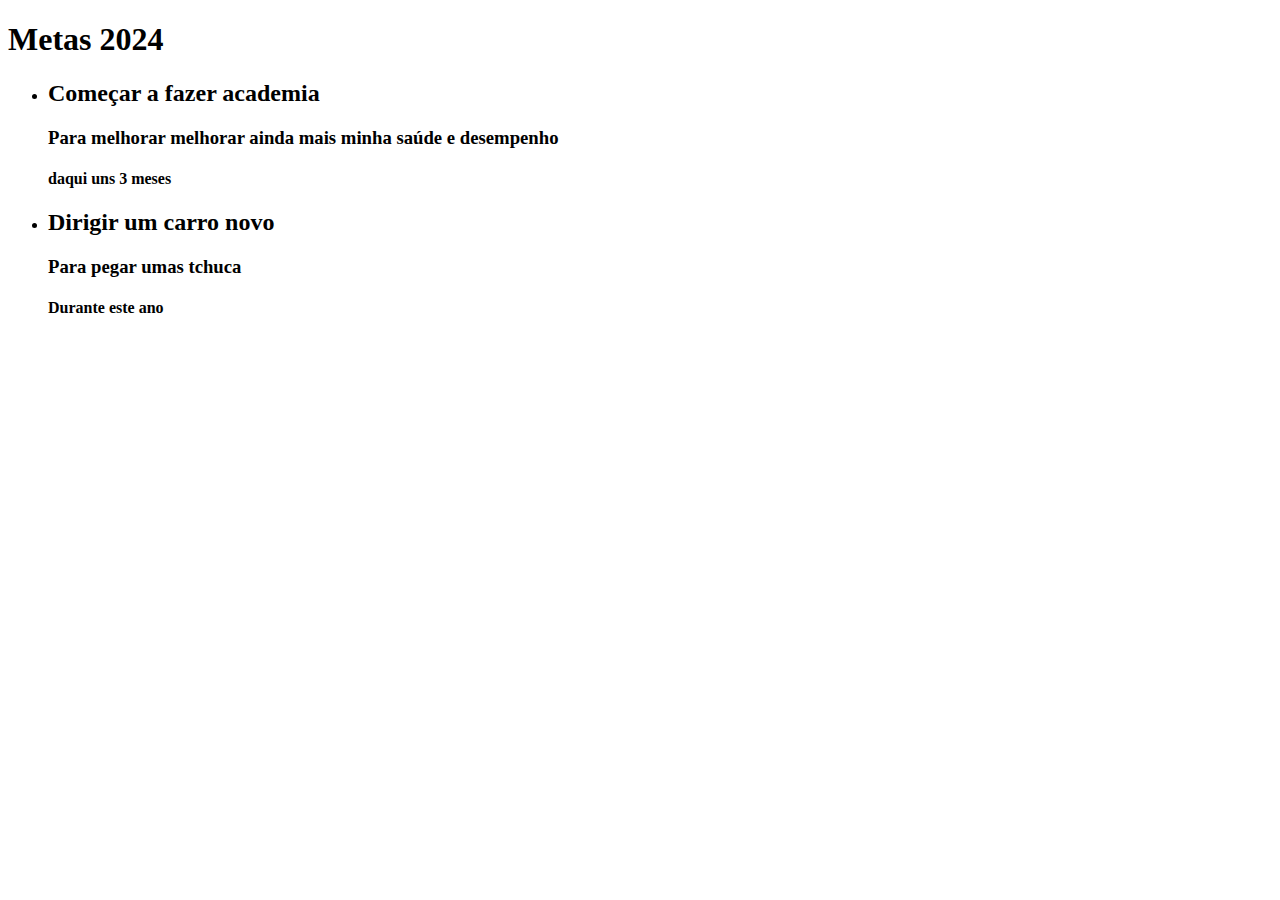
==== index.html @ 8af9ccc4 "save" ====
<!DOCTYPE html>
<html lang="pt-br">
<head>
    <meta charset="UTF-8">
    <meta name="viewport" content="width=device-width, initial-scale=1.0">
    <title>Metas para 2024</title>
</head>
<body>
    <h1 class="titulo">Metas 2024</h1>
    <ul class="lista">
        <li class="item1">
            <h2 class="titulo-meta">Começar a fazer academia</h2>
            <h3 class="importancia-meta">Para melhorar melhorar ainda mais minha saúde e desempenho</h3>
            <h4 class="prazo-meta">daqui uns 3 meses</h4>
        </li>
        <li class="item2">
            <h2 class="titulo-meta">Dirigir um carro novo </h2>
            <h3 class="importancia-meta">Para pegar umas tchuca</h3>
            <h4 class="prazo-meta">Durante este ano</h4>
        </li>
    </ul>
    
</body>
</html>
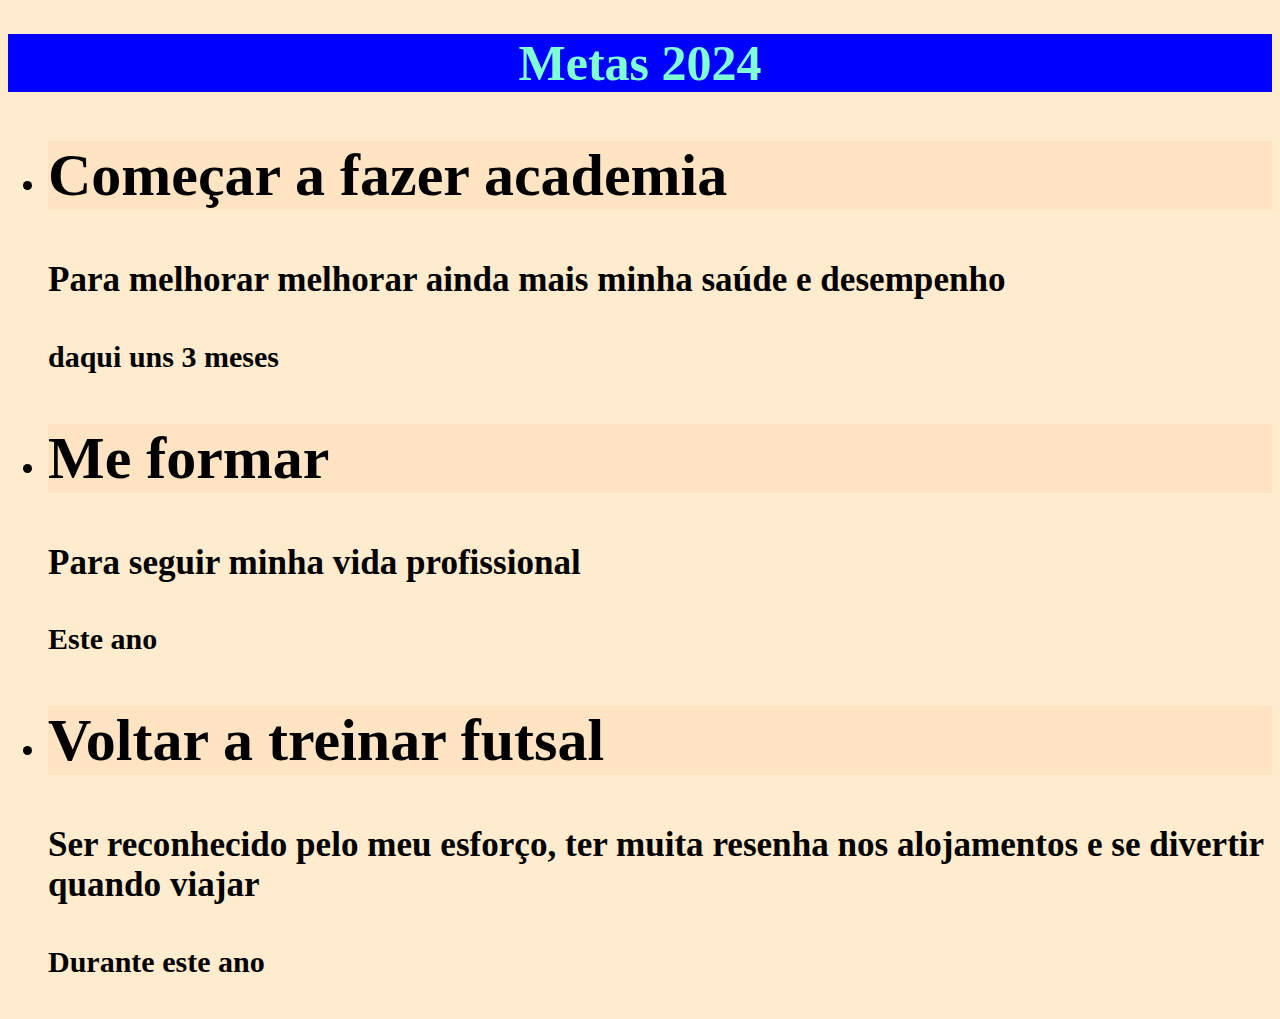
==== commit 4559da84: "save" ====
--- a/index.html
+++ b/index.html
@@ -4,6 +4,7 @@
     <meta charset="UTF-8">
     <meta name="viewport" content="width=device-width, initial-scale=1.0">
     <title>Metas para 2024</title>
+    <link rel="stylesheet" href="style.css">
 </head>
 <body>
     <h1 class="titulo">Metas 2024</h1>
@@ -14,10 +15,15 @@
             <h4 class="prazo-meta">daqui uns 3 meses</h4>
         </li>
         <li class="item2">
-            <h2 class="titulo-meta">Dirigir um carro novo </h2>
-            <h3 class="importancia-meta">Para pegar umas tchuca</h3>
+            <h2 class="titulo-meta">Me formar </h2>
+            <h3 class="importancia-meta">Para seguir minha vida profissional</h3>
+            <h4 class="prazo-meta">Este ano</h4>
+        </li>
+        <li class="item3">
+            <h2 class="titulo-meta">Voltar a treinar futsal</h2>
+            <h3 class="importancia-meta">Ser reconhecido pelo meu esforço, ter muita resenha nos alojamentos e se divertir quando viajar</h3>
             <h4 class="prazo-meta">Durante este ano</h4>
-        </li>
+    </li>
     </ul>
     
 </body>
--- a/style.css
+++ b/style.css
@@ -0,0 +1,20 @@
+.titulo{
+    text-align: center;
+    color: aquamarine;
+    background-color: blue;
+    font-size: 50px;
+}
+
+ul{
+    font-size: 30px;
+    color: black;
+}
+
+body{
+    background-color: blanchedalmond;
+}
+
+.titulo-meta{
+    background-color: bisque;
+    font-size: 60px;
+}
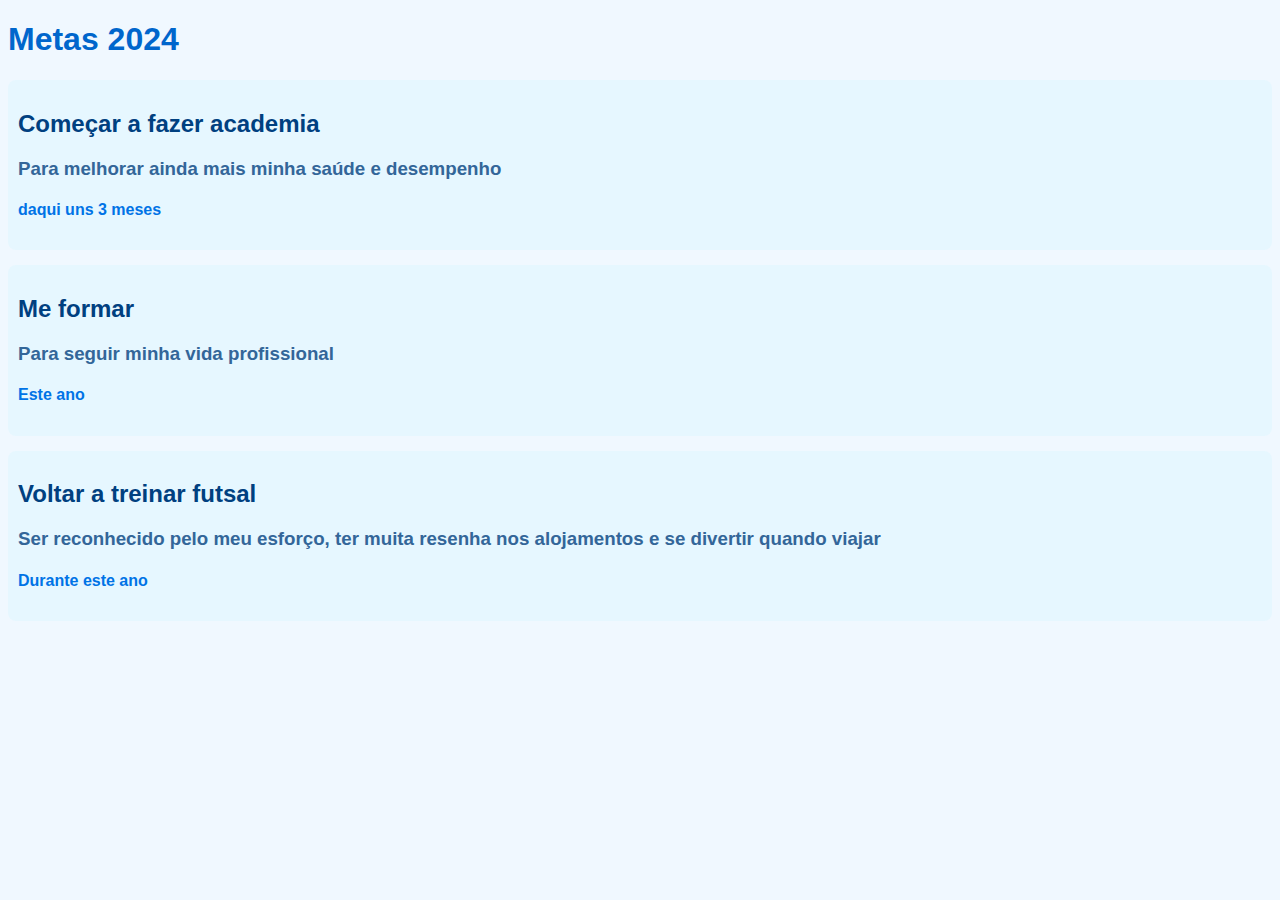
==== commit a009f25a: "save" ====
--- a/index.html
+++ b/index.html
@@ -11,7 +11,7 @@
     <ul class="lista">
         <li class="item1">
             <h2 class="titulo-meta">Começar a fazer academia</h2>
-            <h3 class="importancia-meta">Para melhorar melhorar ainda mais minha saúde e desempenho</h3>
+            <h3 class="importancia-meta">Para melhorar ainda mais minha saúde e desempenho</h3>
             <h4 class="prazo-meta">daqui uns 3 meses</h4>
         </li>
         <li class="item2">
--- a/style.css
+++ b/style.css
@@ -1,20 +1,35 @@
-.titulo{
-    text-align: center;
-    color: aquamarine;
-    background-color: blue;
-    font-size: 50px;
-}
-
-ul{
-    font-size: 30px;
-    color: black;
-}
-
-body{
-    background-color: blanchedalmond;
-}
-
-.titulo-meta{
-    background-color: bisque;
-    font-size: 60px;
-}
+body {
+    background-color: #f0f8ff;
+    color: #333; 
+    font-family: Arial, sans-serif;
+}
+
+.titulo {
+    color: #0066cc; 
+}
+
+.lista {
+    list-style-type: none;
+    padding: 0;
+}
+
+.item1,
+.item2,
+.item3 {
+    background-color: #e6f7ff;
+    margin-bottom: 15px;
+    padding: 10px;
+    border-radius: 8px;
+}
+
+.titulo-meta {
+    color: #004080;
+}
+
+.importancia-meta {
+    color: #336699;
+}
+
+.prazo-meta {
+    color: #0073e6;
+}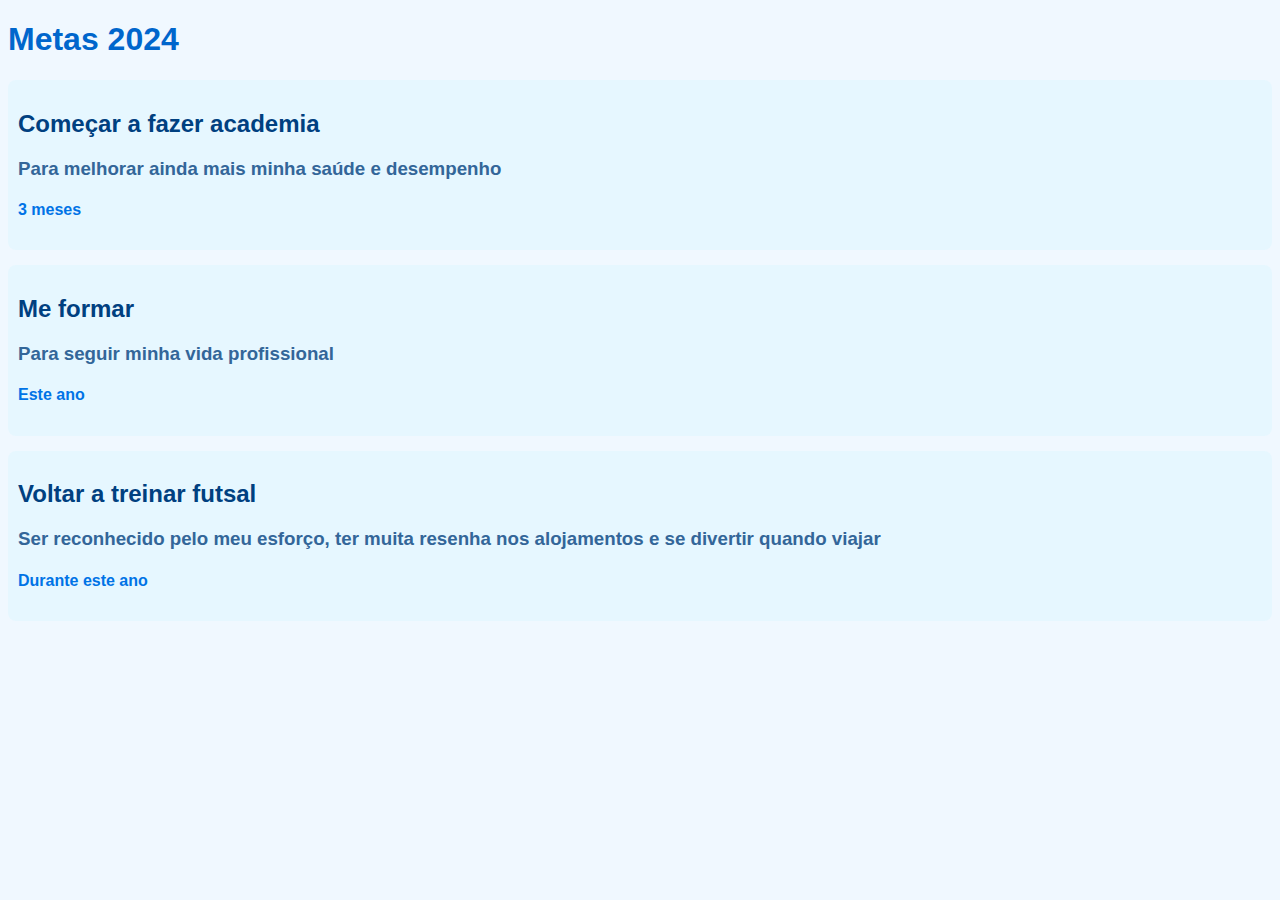
==== commit d042f7d9: "save" ====
--- a/index.html
+++ b/index.html
@@ -12,7 +12,7 @@
         <li class="item1">
             <h2 class="titulo-meta">Começar a fazer academia</h2>
             <h3 class="importancia-meta">Para melhorar ainda mais minha saúde e desempenho</h3>
-            <h4 class="prazo-meta">daqui uns 3 meses</h4>
+            <h4 class="prazo-meta">3 meses</h4>
         </li>
         <li class="item2">
             <h2 class="titulo-meta">Me formar </h2>
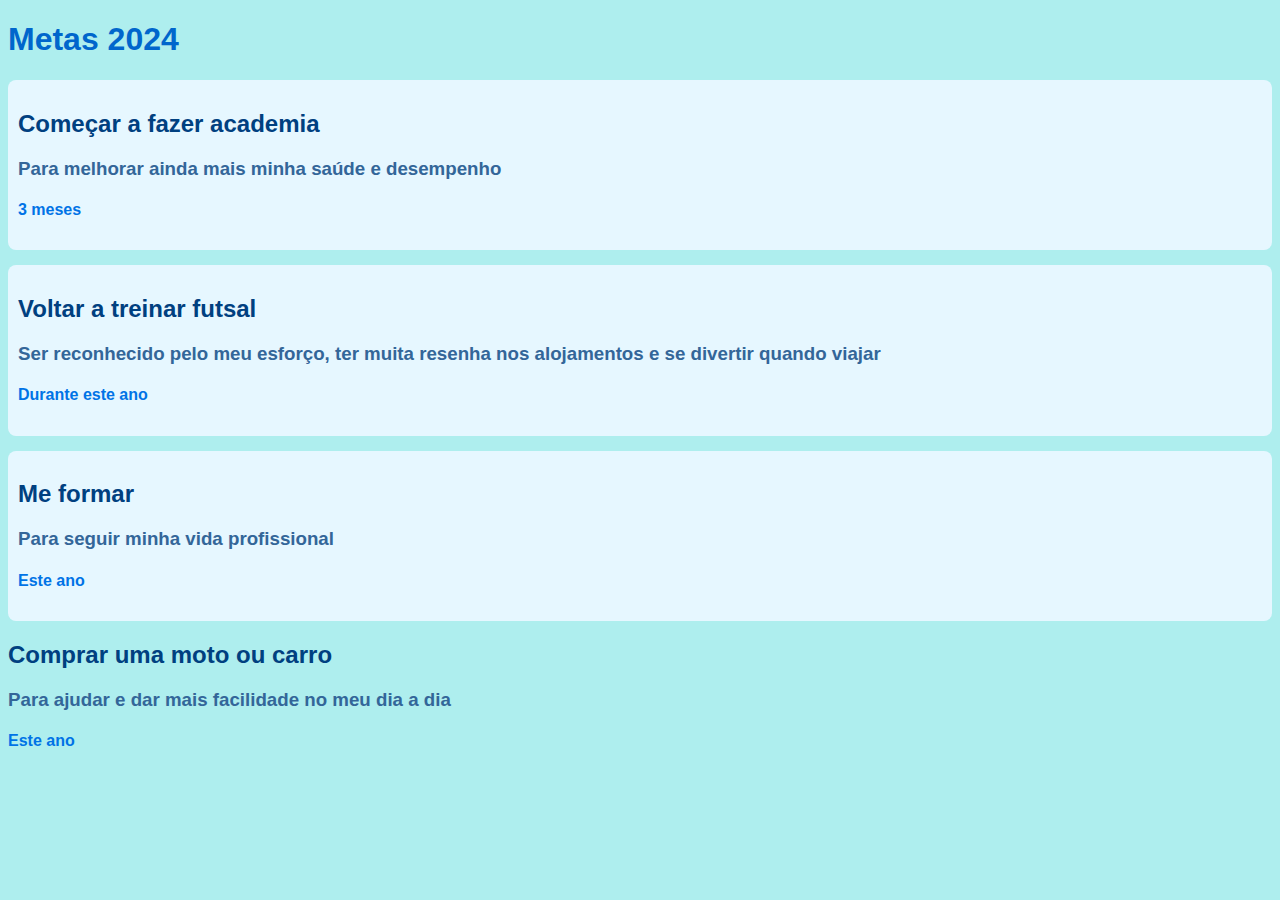
==== commit 155db690: "save" ====
--- a/index.html
+++ b/index.html
@@ -15,14 +15,19 @@
             <h4 class="prazo-meta">3 meses</h4>
         </li>
         <li class="item2">
+            <h2 class="titulo-meta">Voltar a treinar futsal</h2>
+            <h3 class="importancia-meta">Ser reconhecido pelo meu esforço, ter muita resenha nos alojamentos e se divertir quando viajar</h3>
+            <h4 class="prazo-meta">Durante este ano</h4>
+        </li>
+        <li class="item3">
             <h2 class="titulo-meta">Me formar </h2>
             <h3 class="importancia-meta">Para seguir minha vida profissional</h3>
             <h4 class="prazo-meta">Este ano</h4>
         </li>
-        <li class="item3">
-            <h2 class="titulo-meta">Voltar a treinar futsal</h2>
-            <h3 class="importancia-meta">Ser reconhecido pelo meu esforço, ter muita resenha nos alojamentos e se divertir quando viajar</h3>
-            <h4 class="prazo-meta">Durante este ano</h4>
+        <li class="item4">
+            <h2 class="titulo-meta">Comprar uma moto ou carro </h2>
+            <h3 class="importancia-meta">Para ajudar e dar mais facilidade no meu dia a dia</h3>
+            <h4 class="prazo-meta">Este ano</h4>
     </li>
     </ul>
     
--- a/style.css
+++ b/style.css
@@ -1,5 +1,6 @@
 body {
-    background-color: #f0f8ff;
+    background-color: #aeeeee;
+    background-size: cover; 
     color: #333; 
     font-family: Arial, sans-serif;
 }
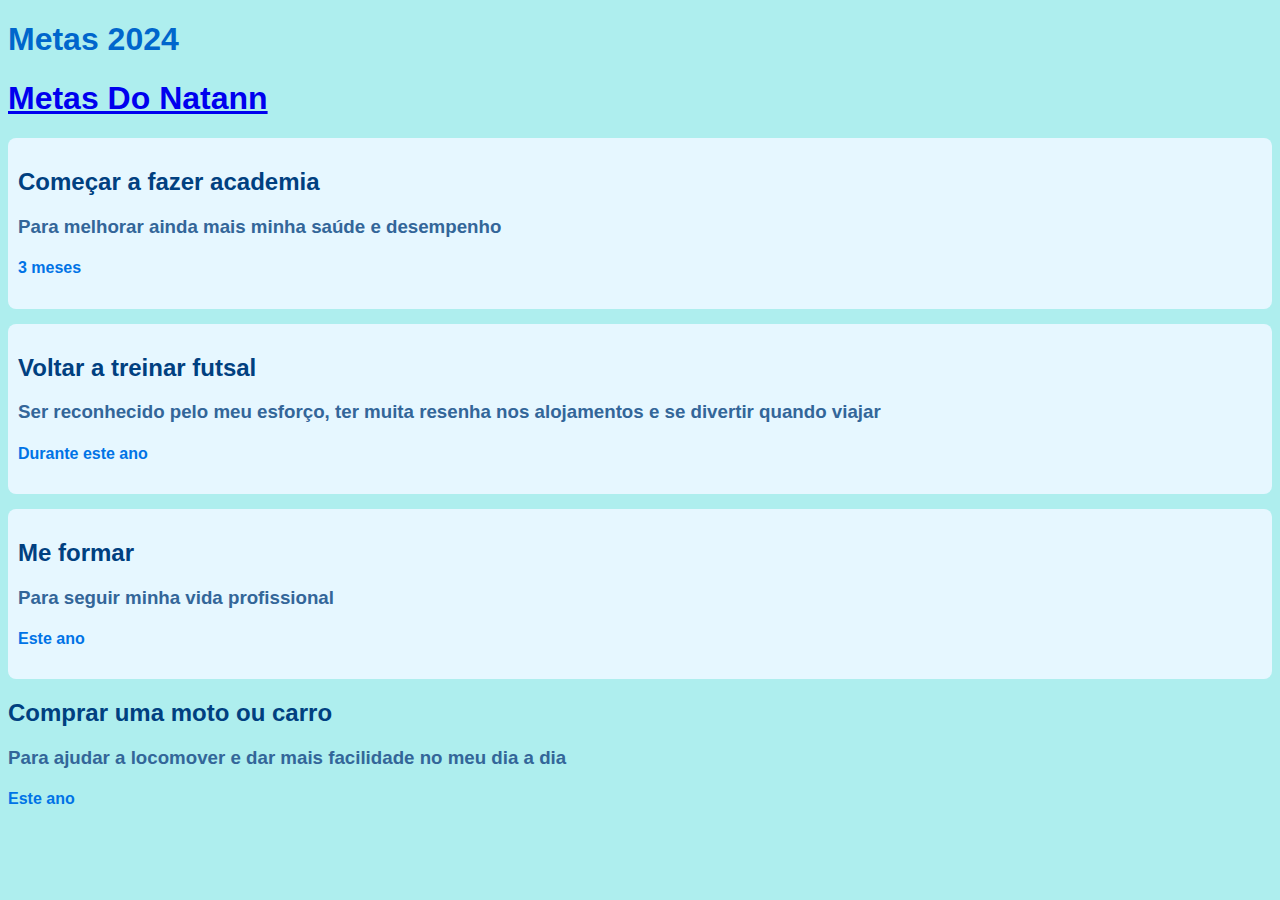
==== commit 81823bdb: "save" ====
--- a/index.html
+++ b/index.html
@@ -8,6 +8,7 @@
 </head>
 <body>
     <h1 class="titulo">Metas 2024</h1>
+    <h1 class="link"><a href="metas.html">Metas Do Natann</a></h1>
     <ul class="lista">
         <li class="item1">
             <h2 class="titulo-meta">Começar a fazer academia</h2>
@@ -26,7 +27,7 @@
         </li>
         <li class="item4">
             <h2 class="titulo-meta">Comprar uma moto ou carro </h2>
-            <h3 class="importancia-meta">Para ajudar e dar mais facilidade no meu dia a dia</h3>
+            <h3 class="importancia-meta">Para ajudar a locomover e dar mais facilidade no meu dia a dia</h3>
             <h4 class="prazo-meta">Este ano</h4>
     </li>
     </ul>
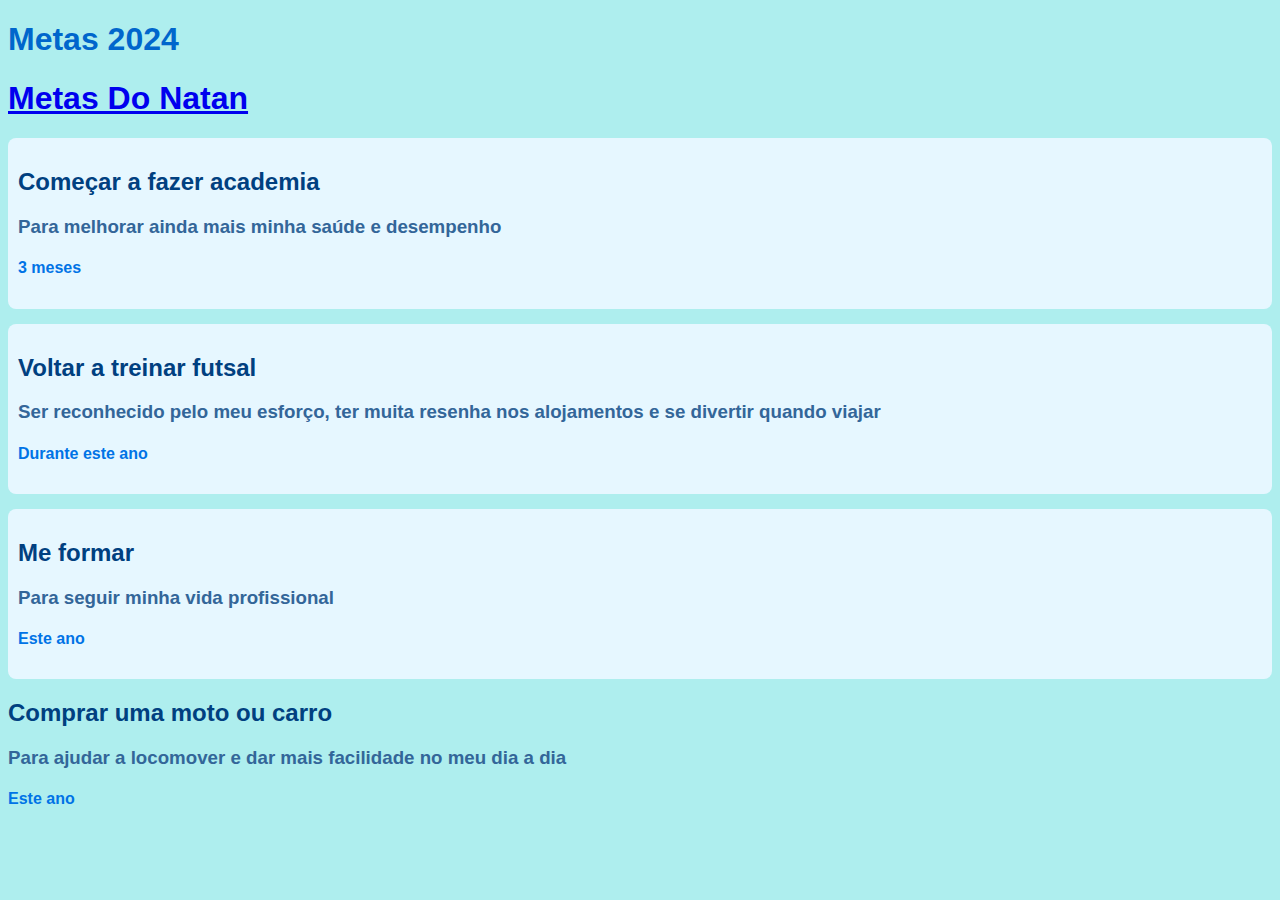
==== commit a698e452: "save" ====
--- a/index.html
+++ b/index.html
@@ -8,7 +8,7 @@
 </head>
 <body>
     <h1 class="titulo">Metas 2024</h1>
-    <h1 class="link"><a href="metas.html">Metas Do Natann</a></h1>
+    <h1 class="link"><a href="metas.html">Metas Do Natan</a></h1>
     <ul class="lista">
         <li class="item1">
             <h2 class="titulo-meta">Começar a fazer academia</h2>
